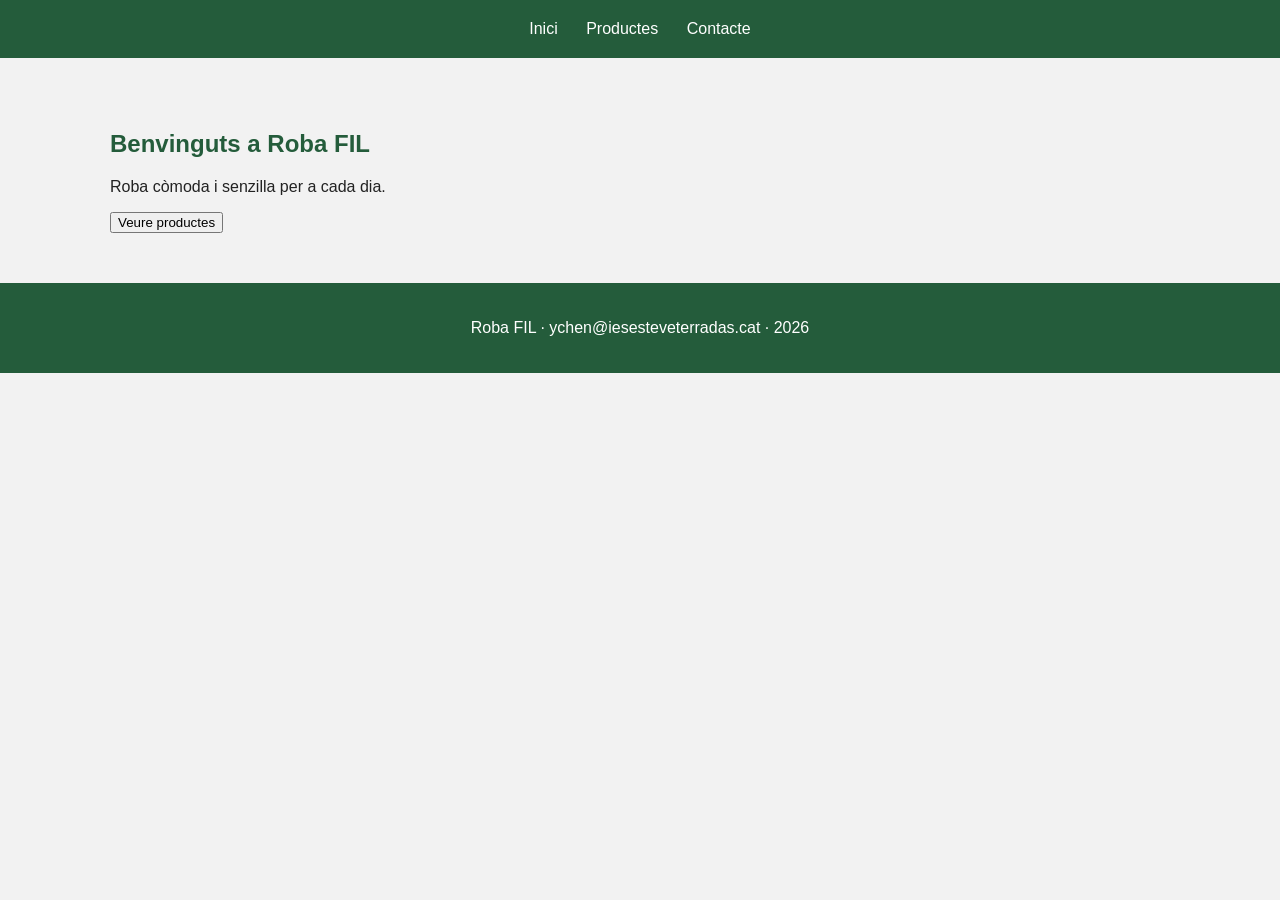
==== index.html @ 70cce4ca "Afegeix la presentacio de Roba FIL i el boto" ====
<!DOCTYPE html>
<html lang="ca">
<head>
    <meta charset="UTF-8">
    <meta name="viewport" content="width=device-width, initial-scale=1.0">
    <title>Inici - Roba FIL</title>
    <link rel="stylesheet" href="global.css">
    <style>
    </style>
</head>
<body>
    <nav>
        <a href="index.html">Inici</a>
        <a href="productes.html">Productes</a>
        <a href="contacte.html">Contacte</a>
    </nav>

    <main>
        <section class="hero">
            <h1>Benvinguts a Roba FIL</h1>
            <p>Roba còmoda i senzilla per a cada dia.</p>
            <form action="productes.html">
                <button type="submit">Veure productes</button>
            </form>
        </section>


    </main>

    <footer>
        <p>Roba FIL · ychen@iesesteveterradas.cat · 2026</p>
    </footer>
</body>
</html>
---- global.css ----
/* Estils comuns de les tres pàgines */
body {
    margin: 0;
    font-family: Arial, sans-serif;
    background-color: #f2f2f2;
    color: #222;
}

* {
    box-sizing: border-box;
}

/* Menú fix a la part superior */
nav {
    position: fixed;
    top: 0;
    width: 100%;
    background-color: #245c3b;
    padding: 20px;
    text-align: center;
}

nav a {
    color: white;
    margin: 0 12px;
    text-decoration: none;
}

/* Contenidor centrat */
main {
    max-width: 1100px;
    margin: 90px auto 30px;
    padding: 20px;
}

h1, h2 {
    color: #245c3b;
}

footer {
    background-color: #245c3b;
    color: white;
    text-align: center;
    padding: 20px;
}
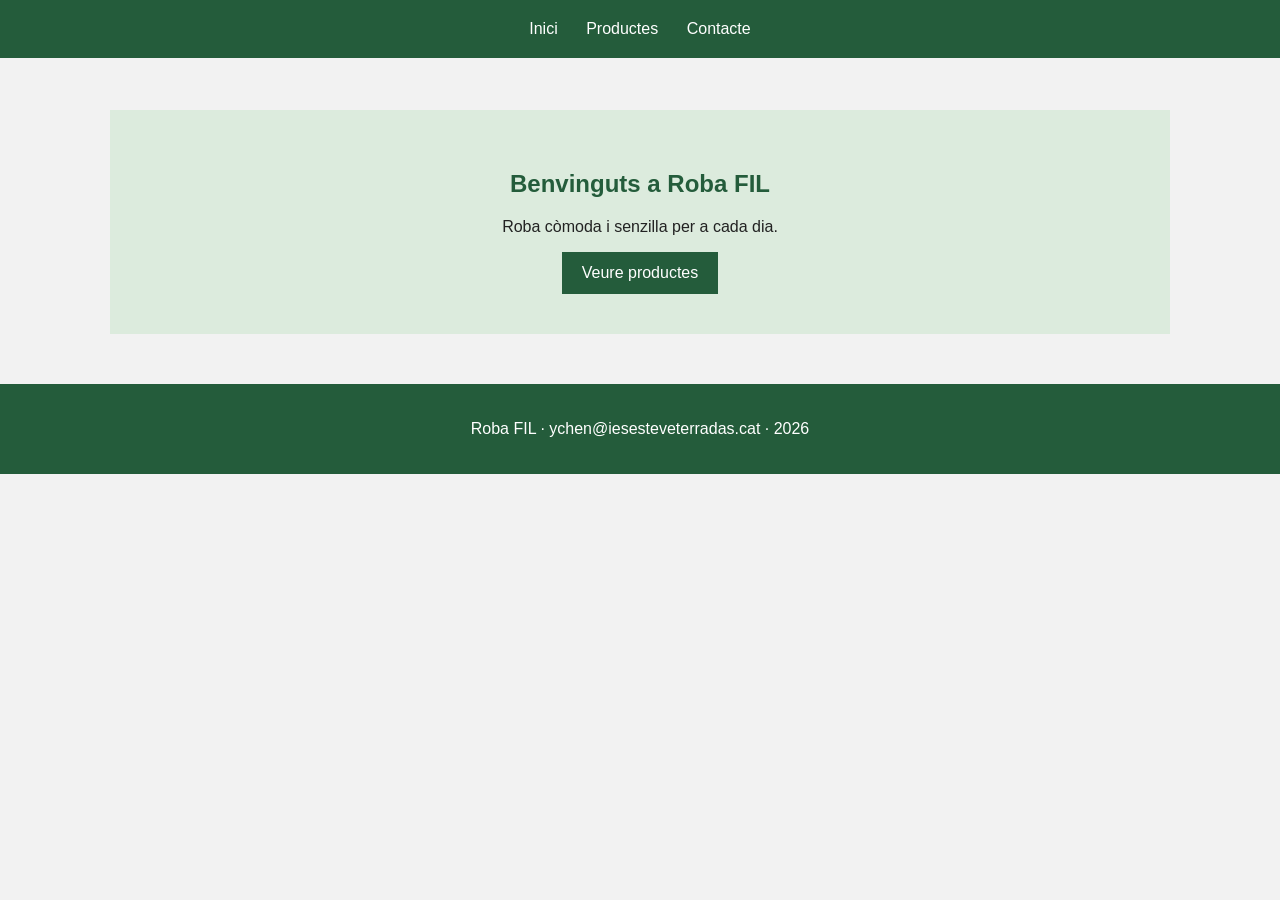
==== commit 92e1cbc0: "Dona estil a la presentacio i al boto" ====
--- a/index.html
+++ b/index.html
@@ -6,6 +6,11 @@
     <title>Inici - Roba FIL</title>
     <link rel="stylesheet" href="global.css">
     <style>
+        .hero {
+            background-color: #dcebdd;
+            padding: 40px 20px;
+            text-align: center;
+        }
     </style>
 </head>
 <body>
--- a/global.css
+++ b/global.css
@@ -37,6 +37,15 @@
     color: #245c3b;
 }
 
+button {
+    background-color: #245c3b;
+    color: white;
+    border: none;
+    padding: 12px 20px;
+    cursor: pointer;
+    font-size: 16px;
+}
+
 footer {
     background-color: #245c3b;
     color: white;
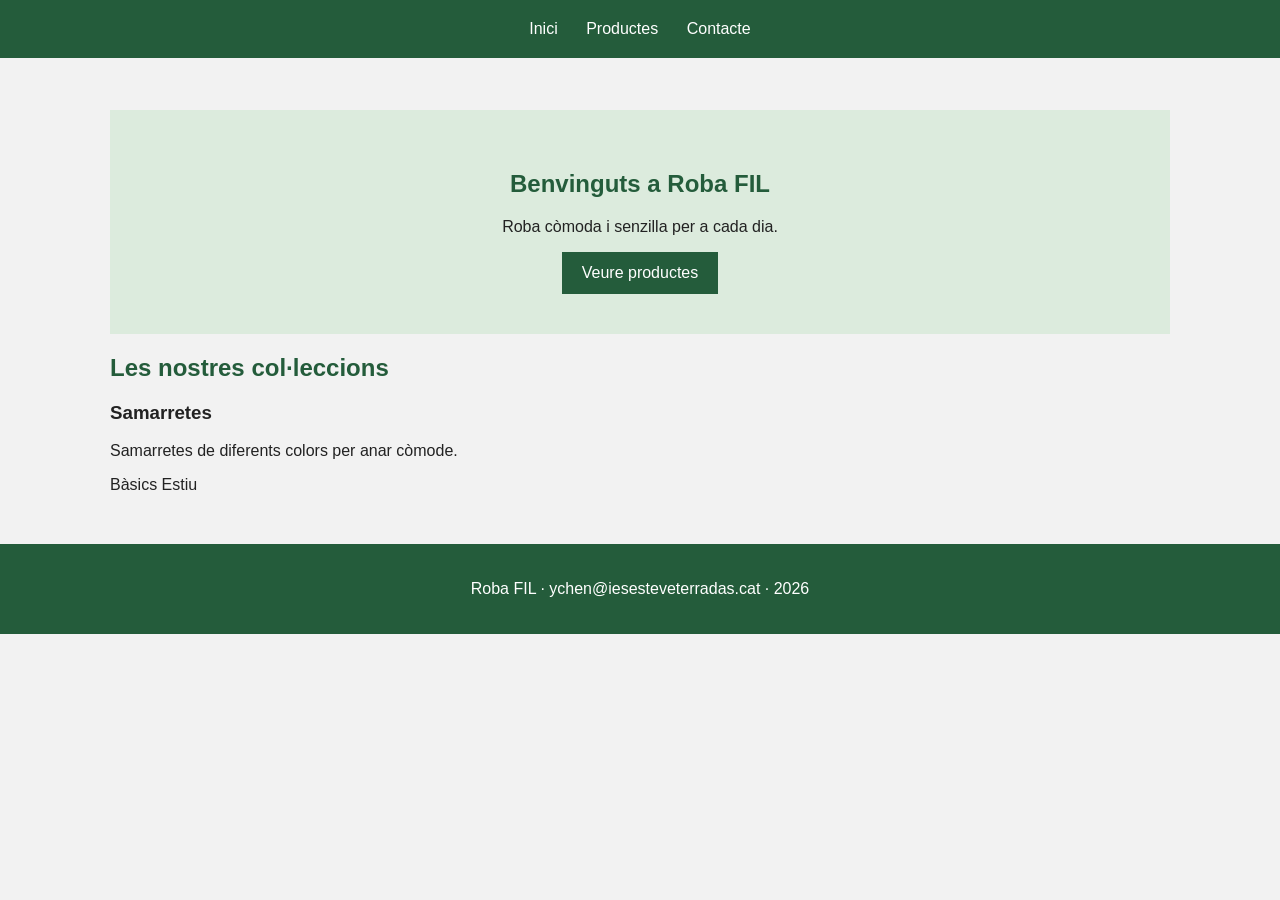
==== commit 1846ee41: "Crea la seccio de colleccions amb samarretes" ====
--- a/index.html
+++ b/index.html
@@ -29,6 +29,15 @@
             </form>
         </section>
 
+        <h2>Les nostres col·leccions</h2>
+        <section class="coleccions">
+            <article class="carta">
+                <h3>Samarretes</h3>
+                <p>Samarretes de diferents colors per anar còmode.</p>
+                <span>Bàsics</span>
+                <span>Estiu</span>
+            </article>
+        </section>
 
     </main>
 
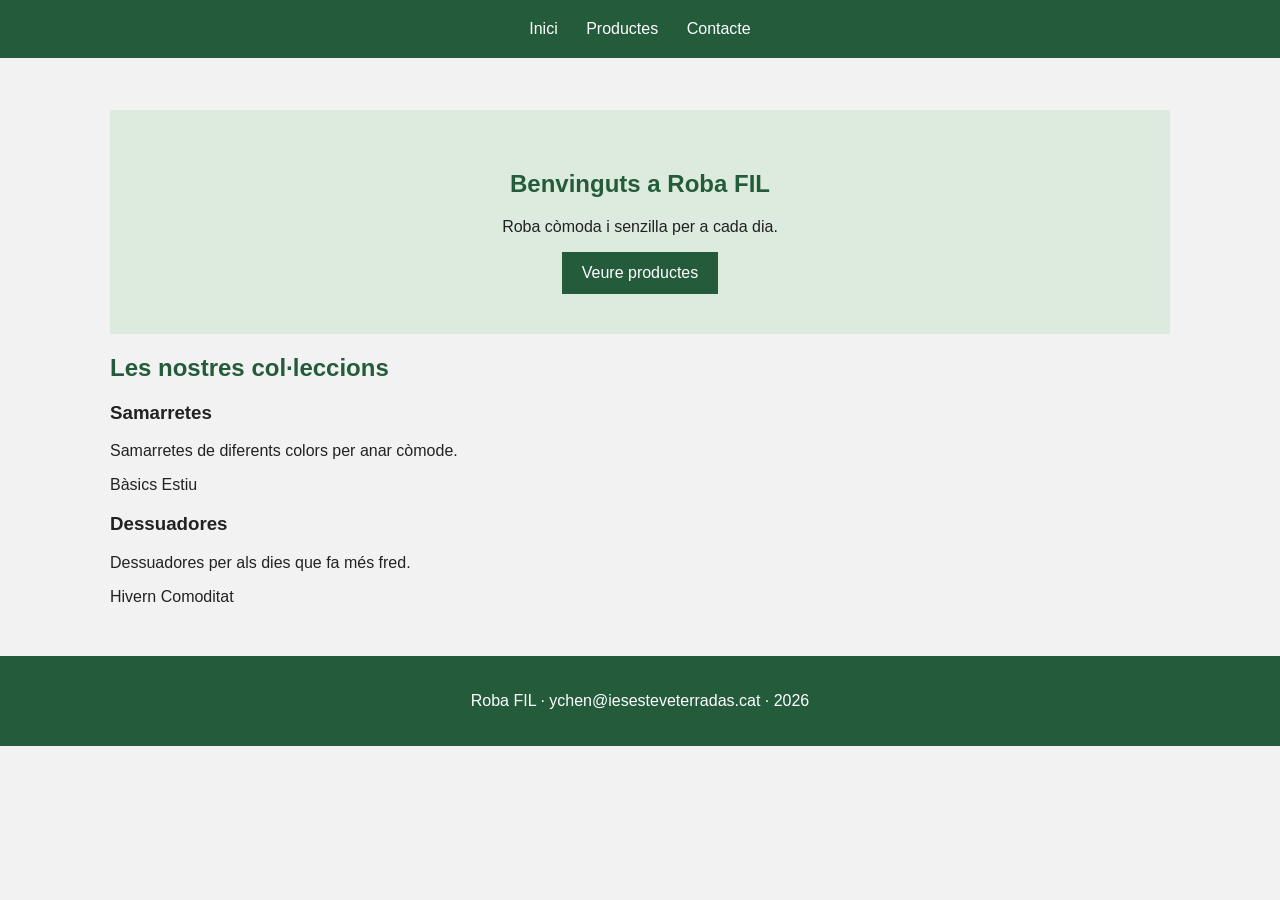
==== commit 56b5db16: "Afegeix la colleccio de dessuadores" ====
--- a/index.html
+++ b/index.html
@@ -37,6 +37,12 @@
                 <span>Bàsics</span>
                 <span>Estiu</span>
             </article>
+            <article class="carta">
+                <h3>Dessuadores</h3>
+                <p>Dessuadores per als dies que fa més fred.</p>
+                <span>Hivern</span>
+                <span>Comoditat</span>
+            </article>
         </section>
 
     </main>
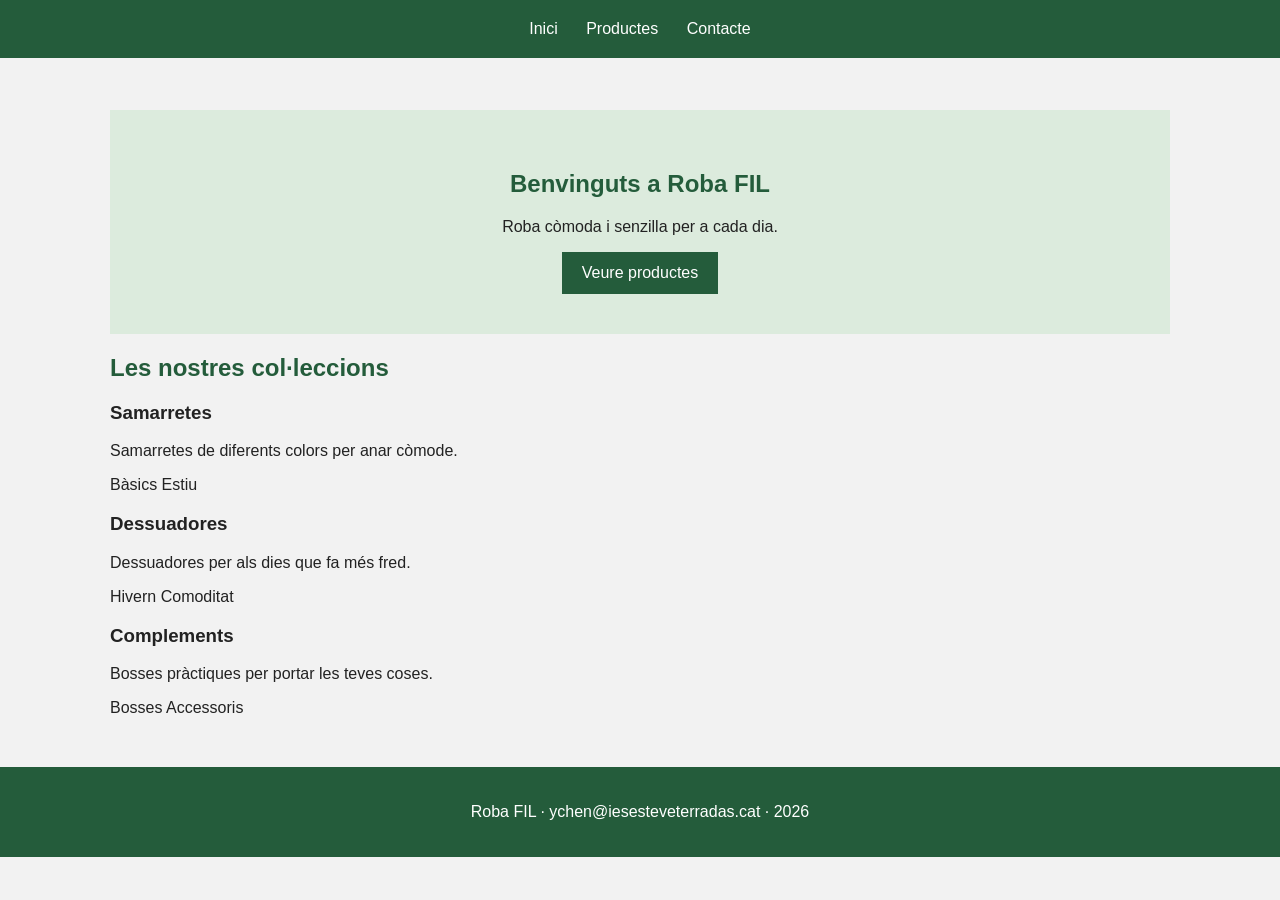
==== commit 8db7f216: "Afegeix la colleccio de complements" ====
--- a/index.html
+++ b/index.html
@@ -43,6 +43,12 @@
                 <span>Hivern</span>
                 <span>Comoditat</span>
             </article>
+            <article class="carta">
+                <h3>Complements</h3>
+                <p>Bosses pràctiques per portar les teves coses.</p>
+                <span>Bosses</span>
+                <span>Accessoris</span>
+            </article>
         </section>
 
     </main>
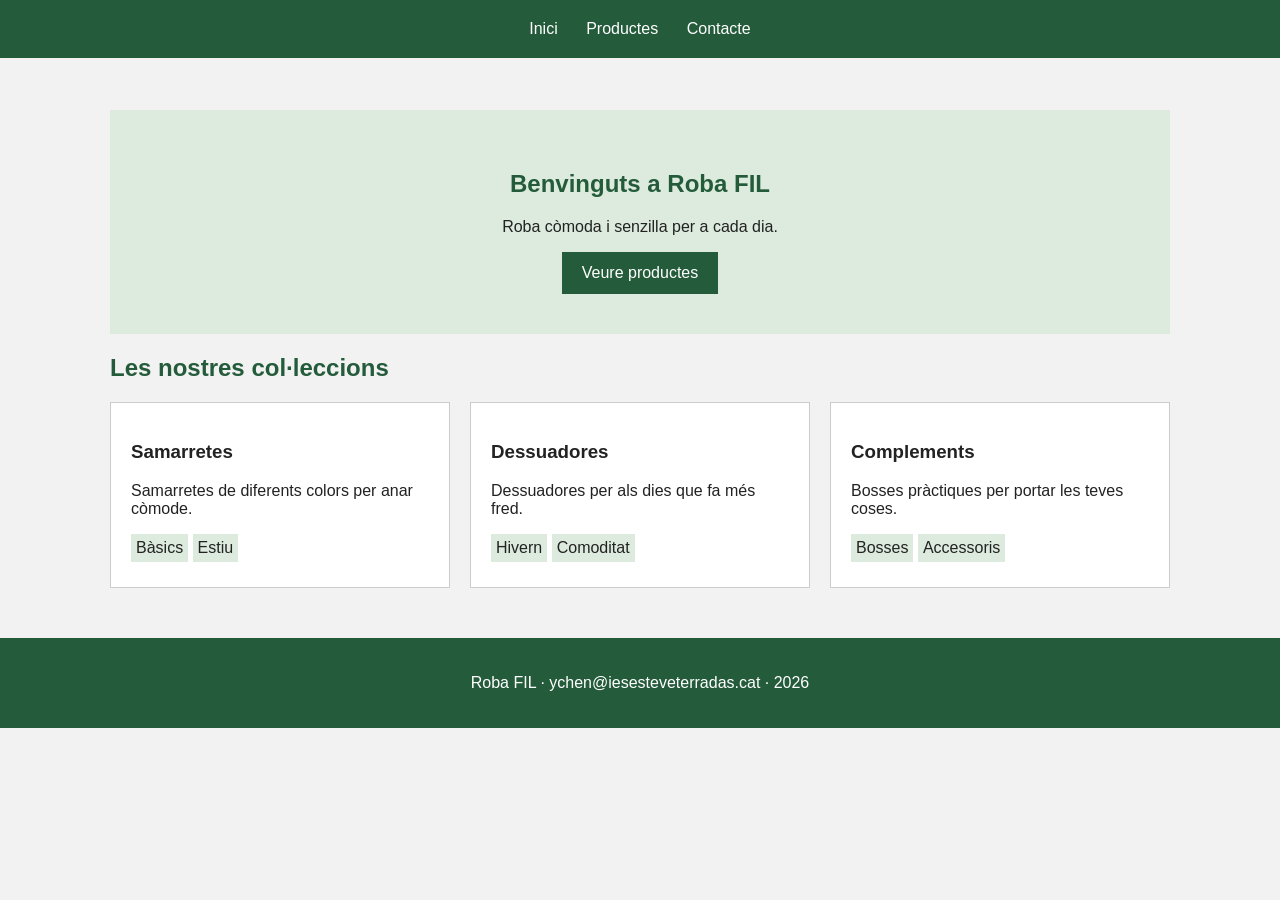
==== commit b930149b: "Distribueix les colleccions amb Flex i etiqueta les cartes" ====
--- a/index.html
+++ b/index.html
@@ -10,6 +10,26 @@
             background-color: #dcebdd;
             padding: 40px 20px;
             text-align: center;
+        }
+
+        .coleccions {
+            display: flex;
+            flex-wrap: wrap;
+            gap: 20px;
+        }
+
+        .carta {
+            flex: 1 1 260px;
+            background-color: white;
+            border: 1px solid #ccc;
+            padding: 20px;
+        }
+
+        .carta span {
+            background-color: #dcebdd;
+            padding: 5px;
+            display: inline-block;
+            margin-bottom: 5px;
         }
     </style>
 </head>
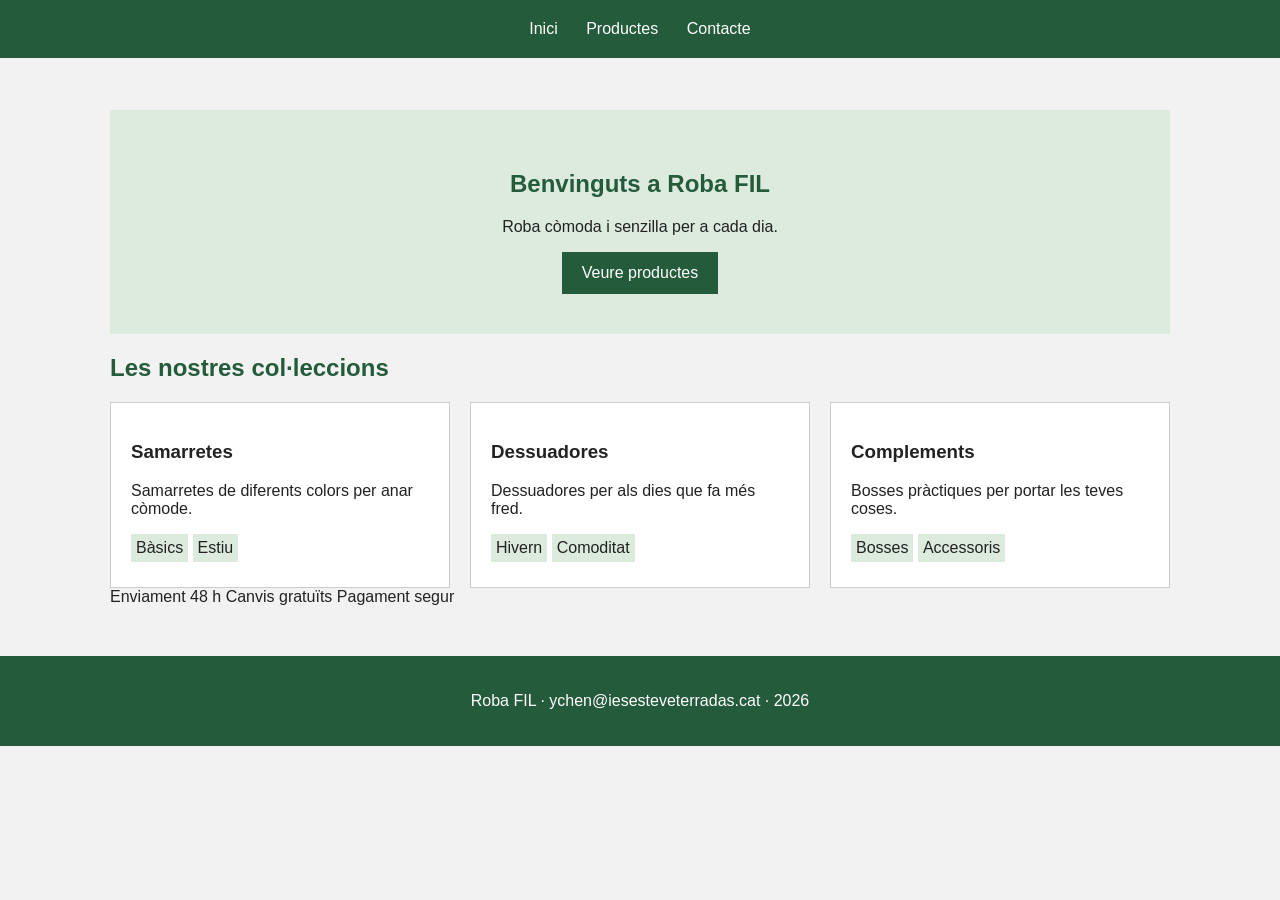
==== commit 06d7a49c: "Afegeix els tres beneficis de la botiga" ====
--- a/index.html
+++ b/index.html
@@ -71,6 +71,11 @@
             </article>
         </section>
 
+        <div class="beneficis">
+            <span>Enviament 48 h</span>
+            <span>Canvis gratuïts</span>
+            <span>Pagament segur</span>
+        </div>
     </main>
 
     <footer>
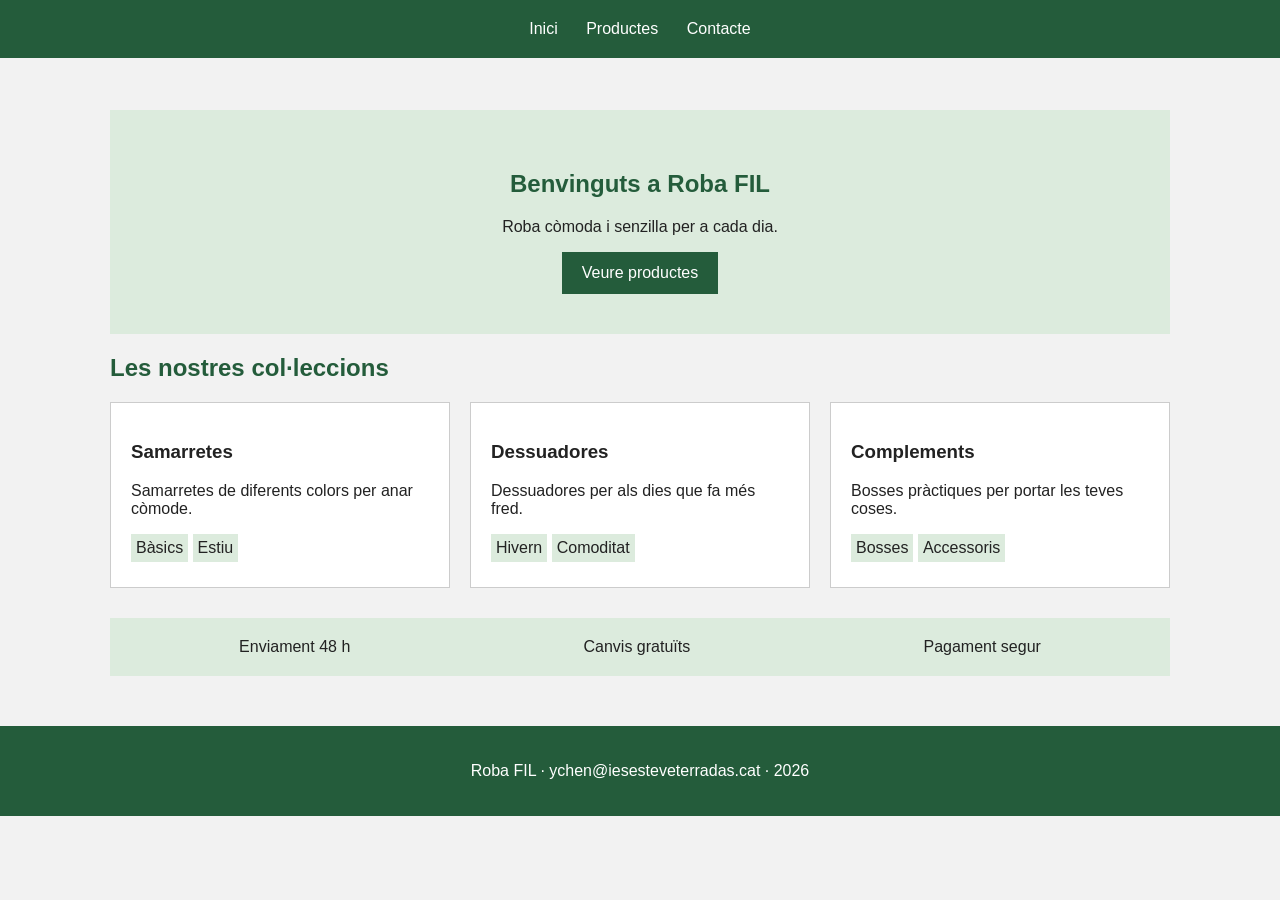
==== commit 8d2f4c29: "Acaba els estils dels beneficis i els efectes dels enllacos" ====
--- a/index.html
+++ b/index.html
@@ -30,6 +30,17 @@
             padding: 5px;
             display: inline-block;
             margin-bottom: 5px;
+        }
+
+        /* Banda de beneficis amb Flex */
+        .beneficis {
+            display: flex;
+            flex-wrap: wrap;
+            justify-content: space-around;
+            gap: 15px;
+            background-color: #dcebdd;
+            padding: 20px;
+            margin-top: 30px;
         }
     </style>
 </head>
--- a/global.css
+++ b/global.css
@@ -26,6 +26,10 @@
     text-decoration: none;
 }
 
+nav a:hover {
+    text-decoration: underline;
+}
+
 /* Contenidor centrat */
 main {
     max-width: 1100px;
@@ -46,6 +50,10 @@
     font-size: 16px;
 }
 
+button:hover {
+    background-color: #183e28;
+}
+
 footer {
     background-color: #245c3b;
     color: white;
